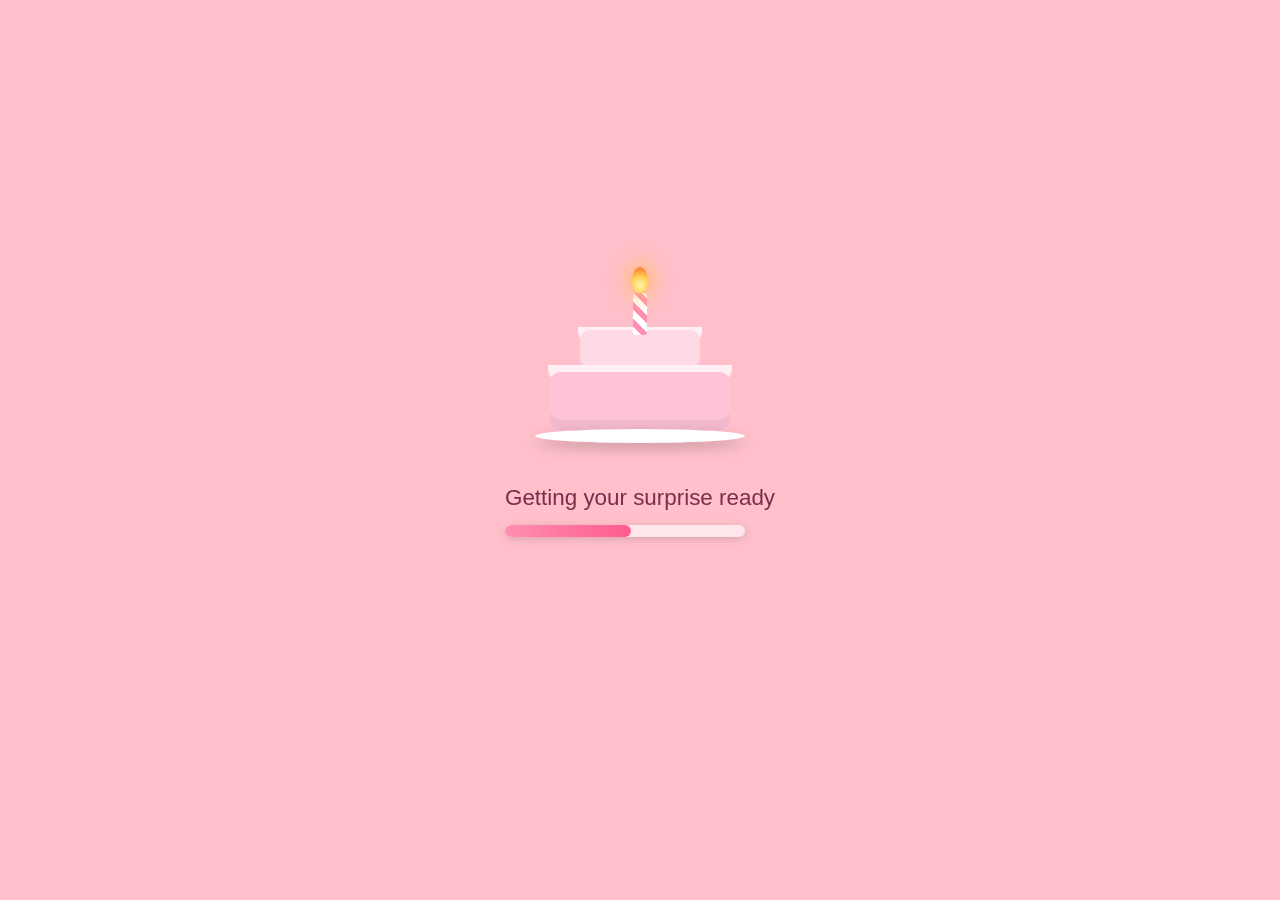
==== index.html @ 9d53f896 "Add files via upload" ====
<!DOCTYPE html>
<html lang="en">

<head>
    <meta charset="UTF-8" />
    <meta name="viewport" content="width=device-width, initial-scale=1.0" />
    <title>Happy Birthday!</title>
    <style>
        * {
            box-sizing: border-box;
        }

        body {
            margin: 0;
            min-height: 100vh;
            display: flex;
            flex-direction: column;
            align-items: center;
            justify-content: center;
            background-color: pink;
            background-image: url("https://i.pinimg.com/736x/ab/a7/99/aba7996525a545184a43766390fa06b3.jpg");
            background-size: cover;
            background-position: center;
            background-attachment: fixed;
            font-family: "Lucida Handwriting", cursive, sans-serif;
            color: #7a2e4a;
            overflow: hidden;
        }

        /* ---------- Cake ---------- */
        .cake {
            position: relative;
            width: 200px;
            height: 170px;
            margin-bottom: 30px;
        }

        /* Candle */
        .candle {
            position: absolute;
            left: 50%;
            transform: translateX(-50%);
            bottom: 120px;
            width: 14px;
            height: 42px;
            background: repeating-linear-gradient(45deg,
                    #fff 0 6px, #ff8fb1 6px 12px);
            border-radius: 3px;
            z-index: 3;
        }

        /* Flame */
        .flame {
            position: absolute;
            left: 50%;
            transform: translateX(-50%);
            bottom: 162px;
            width: 16px;
            height: 26px;
            background: radial-gradient(circle at 50% 70%, #fff6b0 0%, #ffcf4d 45%, #ff8a3d 80%);
            border-radius: 50% 50% 45% 45%;
            box-shadow: 0 0 18px 6px rgba(255, 190, 90, 0.7);
            transform-origin: bottom center;
            animation: flicker 0.9s ease-in-out infinite alternate;
            z-index: 4;
        }

        @keyframes flicker {
            0% {
                transform: translateX(-50%) scale(1) rotate(-3deg);
                opacity: 0.9;
            }
            50% {
                transform: translateX(-50%) scale(1.12) rotate(2deg);
                opacity: 1;
            }
            100% {
                transform: translateX(-50%) scale(0.95) rotate(-1deg);
                opacity: 0.95;
            }
        }

        /* Cake tiers */
        .tier {
            position: absolute;
            left: 50%;
            transform: translateX(-50%);
            border-radius: 10px;
        }

        .tier-top {
            bottom: 80px;
            width: 120px;
            height: 45px;
            background: #ffd9e6;
            box-shadow: inset 0 -8px 0 rgba(0, 0, 0, 0.05);
        }

        .tier-bottom {
            bottom: 25px;
            width: 180px;
            height: 58px;
            background: #ffc2d8;
            box-shadow: inset 0 -10px 0 rgba(0, 0, 0, 0.05);
        }

        /* Frosting drips */
        .frosting {
            position: absolute;
            left: 50%;
            transform: translateX(-50%);
            height: 16px;
            background: #fff0f6;
            border-radius: 0 0 12px 12px;
        }

        .frosting-top {
            bottom: 112px;
            width: 124px;
        }

        .frosting-bottom {
            bottom: 74px;
            width: 184px;
        }

        /* Plate */
        .plate {
            position: absolute;
            left: 50%;
            transform: translateX(-50%);
            bottom: 12px;
            width: 210px;
            height: 14px;
            background: #fff;
            border-radius: 50%;
            box-shadow: 0 6px 14px rgba(0, 0, 0, 0.2);
        }

        .cake-wrap {
            animation: bob 2.4s ease-in-out infinite;
        }

        @keyframes bob {
            0%, 100% { transform: translateY(0); }
            50% { transform: translateY(-10px); }
        }

        /* ---------- Loading text + bar ---------- */
        .loading-text {
            font-size: 1.4em;
            margin-bottom: 14px;
            text-align: center;
        }

        .loading-text::after {
            content: "";
            animation: dots 1.4s steps(4, end) infinite;
        }

        @keyframes dots {
            0% { content: ""; }
            25% { content: "."; }
            50% { content: ".."; }
            75% { content: "..."; }
        }

        .bar {
            width: 240px;
            max-width: 80vw;
            height: 12px;
            background: rgba(255, 255, 255, 0.6);
            border-radius: 20px;
            overflow: hidden;
            box-shadow: 0 2px 8px rgba(0, 0, 0, 0.15);
        }

        .bar-fill {
            width: 0%;
            height: 100%;
            background: linear-gradient(90deg, #ff8fb1, #ff5d8f);
            border-radius: 20px;
            transition: width 0.25s linear;
        }

        /* ---------- Press button ---------- */
        .press-button {
            margin-top: 28px;
            padding: 14px 42px;
            font-family: inherit;
            font-size: 1.2em;
            color: #fff;
            background: #ff5d8f;
            border: none;
            border-radius: 40px;
            cursor: pointer;
            box-shadow: 0 4px 16px rgba(0, 0, 0, 0.3);
            opacity: 0;
            visibility: hidden;
            transform: scale(0.85);
            transition: opacity 0.5s ease, transform 0.5s ease, background 0.3s ease;
            animation: pulse 1.6s ease-in-out infinite;
        }

        .press-button.visible {
            opacity: 1;
            visibility: visible;
            transform: scale(1);
        }

        .press-button:hover {
            background: #e8467a;
        }

        @keyframes pulse {
            0%, 100% { box-shadow: 0 4px 16px rgba(255, 93, 143, 0.4); }
            50% { box-shadow: 0 4px 28px rgba(255, 93, 143, 0.9); }
        }

        .hidden {
            display: none;
        }

        /* Confetti */
        .confetti {
            position: fixed;
            top: -20px;
            width: 10px;
            height: 16px;
            opacity: 0.9;
            animation: fall linear forwards;
            z-index: 0;
        }

        @keyframes fall {
            to {
                transform: translateY(105vh) rotate(720deg);
                opacity: 0;
            }
        }
    </style>
</head>

<body>
    <div class="cake-wrap">
        <div class="cake">
            <div class="flame"></div>
            <div class="candle"></div>
            <div class="frosting frosting-top"></div>
            <div class="tier tier-top"></div>
            <div class="frosting frosting-bottom"></div>
            <div class="tier tier-bottom"></div>
            <div class="plate"></div>
        </div>
    </div>

    <div id="loadingArea">
        <div class="loading-text">Getting your surprise ready</div>
        <div class="bar">
            <div class="bar-fill" id="barFill"></div>
        </div>
    </div>

    <button class="press-button" id="pressButton">Press</button>

    <script>
        const barFill = document.getElementById("barFill");
        const loadingArea = document.getElementById("loadingArea");
        const pressButton = document.getElementById("pressButton");

        let progress = 0;
        const timer = setInterval(() => {
            progress += Math.random() * 12 + 4;
            if (progress >= 100) {
                progress = 100;
                clearInterval(timer);
                setTimeout(showButton, 400);
            }
            barFill.style.width = progress + "%";
        }, 220);

        function showButton() {
            loadingArea.classList.add("hidden");
            pressButton.classList.add("visible");
        }

        // Confetti burst, then go to the card
        pressButton.addEventListener("click", () => {
            const colors = ["#ff5d8f", "#ffd9e6", "#ffc94c", "#7ad7f0", "#b28dff"];
            for (let i = 0; i < 60; i++) {
                const bit = document.createElement("div");
                bit.className = "confetti";
                bit.style.left = Math.random() * 100 + "vw";
                bit.style.background = colors[Math.floor(Math.random() * colors.length)];
                bit.style.animationDuration = (Math.random() * 1.2 + 1.2) + "s";
                bit.style.animationDelay = (Math.random() * 0.3) + "s";
                document.body.appendChild(bit);
            }
            pressButton.disabled = true;
            setTimeout(() => {
                window.location.href = "BdCard.html";
            }, 1300);
        });
    </script>
</body>

</html>
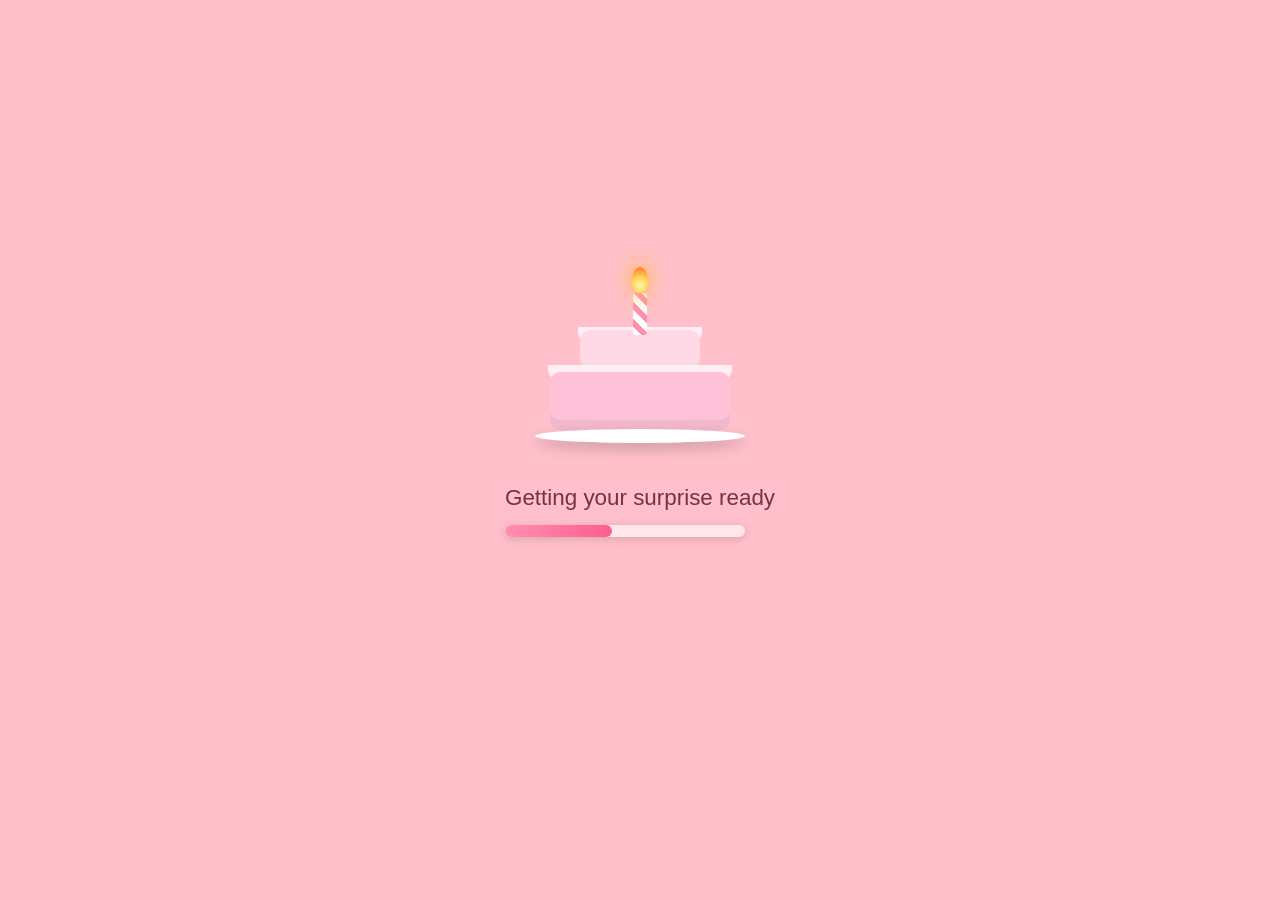
==== commit bff080f1: "Fix HTML encoding issues in index.html" ====
--- a/index.html
+++ b/index.html
@@ -298,10 +298,10 @@
             }
             pressButton.disabled = true;
             setTimeout(() => {
-                window.location.href = "BdCard.html";
+                window.location.href = "bdcard.html";
             }, 1300);
         });
     </script>
 </body>
 
-</html>+</html>
